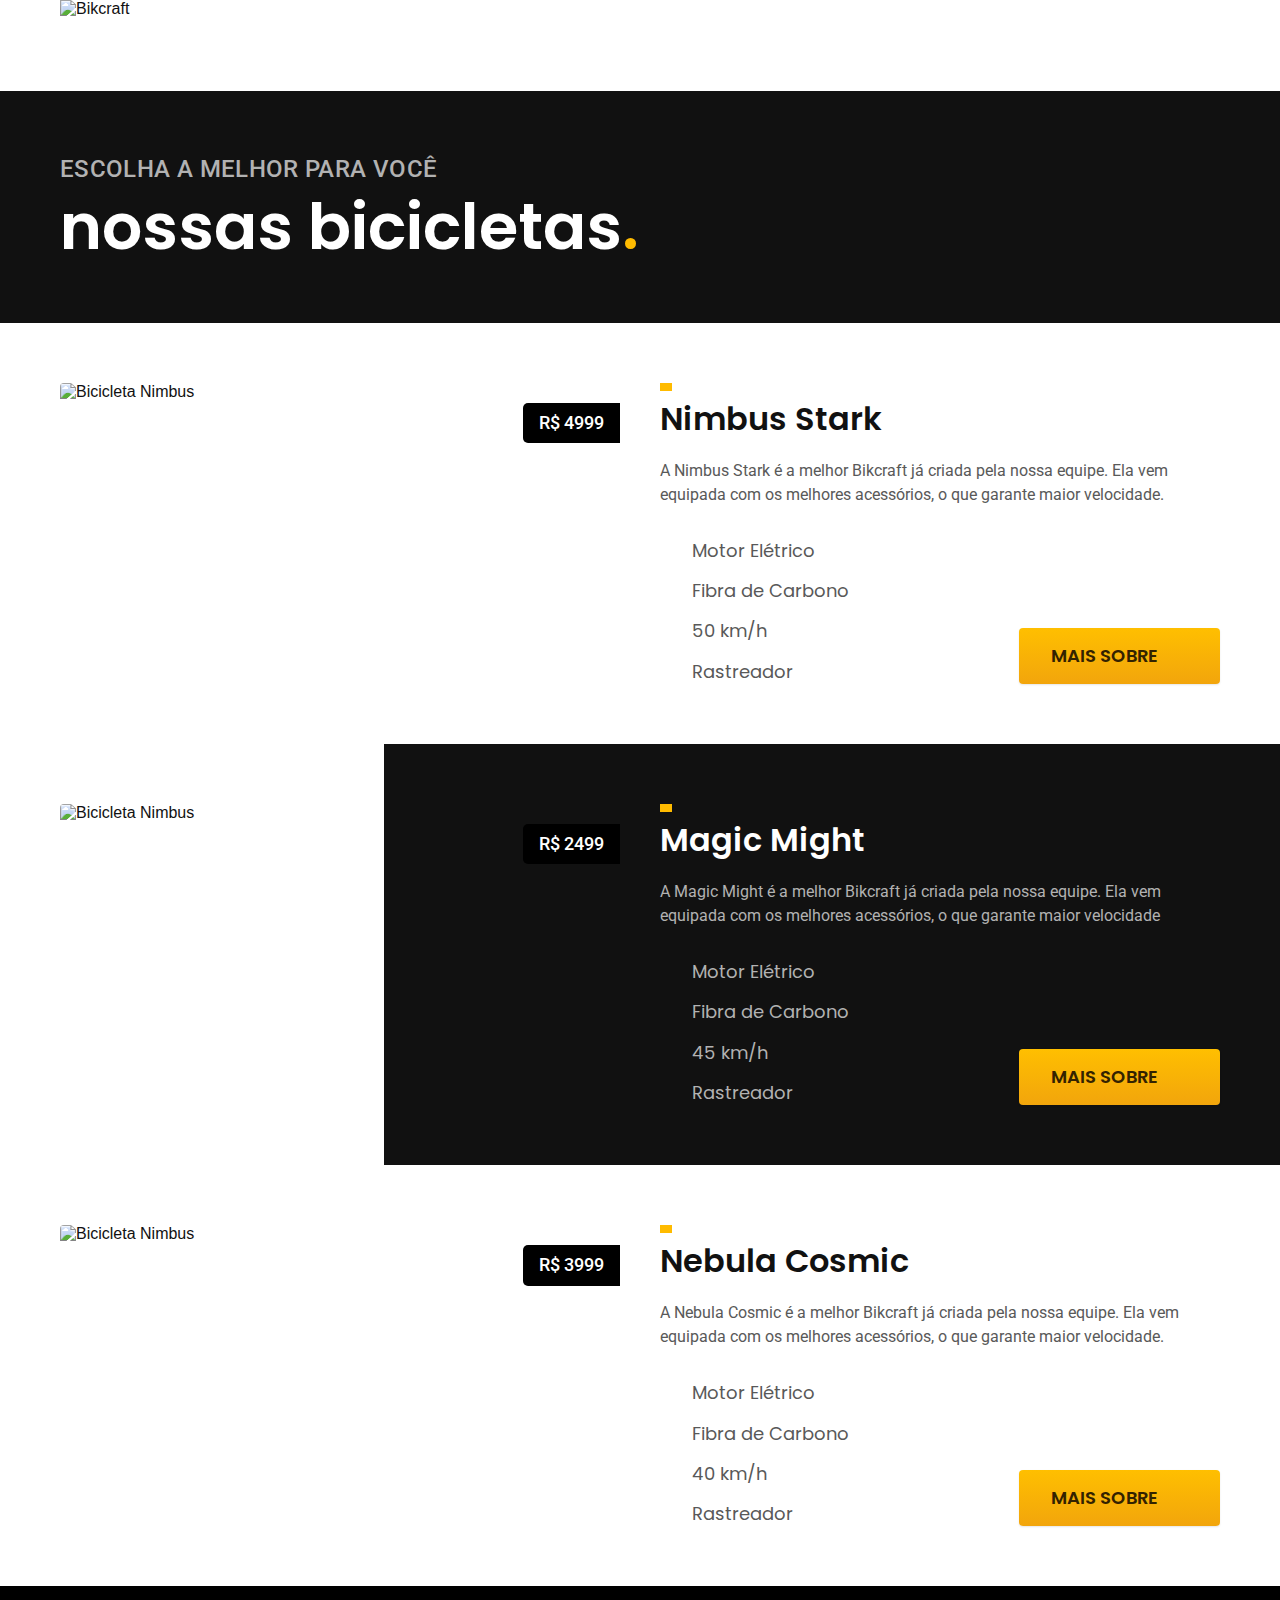
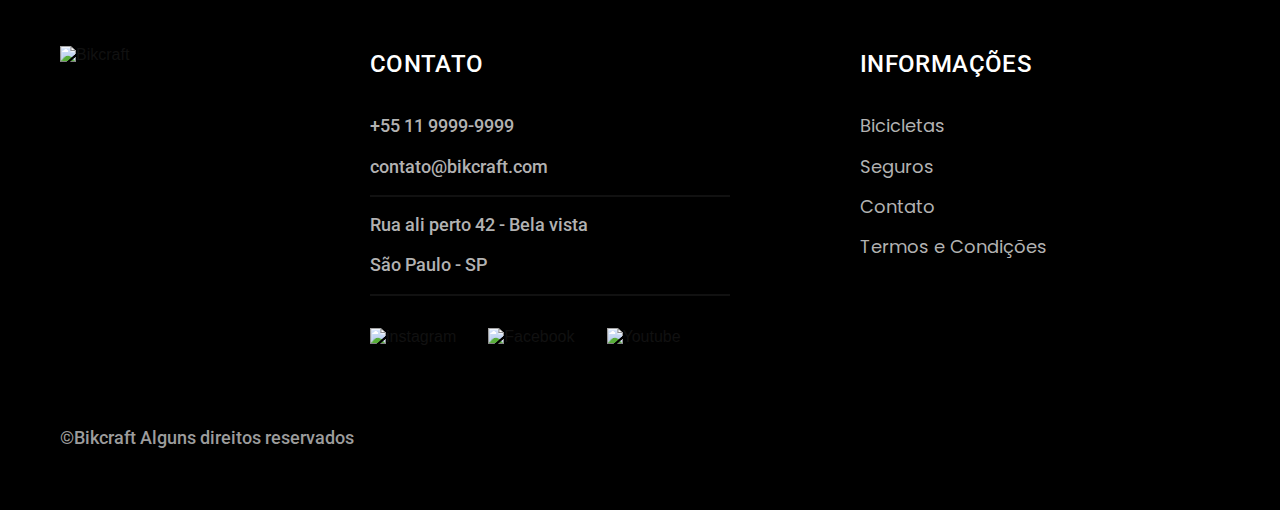
==== bicicletas.html @ b2fc2e0f "Adicionando a página das bicicletas" ====
<!DOCTYPE html>
<html lang="pt-br">

<head>
  <meta charset="UTF-8">
  <meta http-equiv="X-UA-Compatible" content="IE=edge">
  <meta name="viewport" content="width=device-width, initial-scale=1.0">
  <meta name="description" content="Termos e Condições">

  <title>Bicicletas - Bikcraft</title>

  <link rel="stylesheet" href="./css/styles.css">

  <link rel="preconnect" href="https://fonts.googleapis.com">
  <link rel="preconnect" href="https://fonts.gstatic.com" crossorigin>
  <link href="https://fonts.googleapis.com/css2?family=Merriweather:ital,wght@1,900&family=Poppins:wght@400;600&family=Roboto:wght@400;500&display=swap" rel="stylesheet">
</head>

<body id="bicicletas">

  <header class="header-bg">
    <div class=" container header-container">
      <a href="./"><img src="./img/bikcraft.svg" alt="Bikcraft">
      </a>
      <nav aria-label="primaria">
        <ul class="header-menu cor-0 font-1-m">
          <li><a href="./bicicletas.html">Bicicletas</a></li>
          <li><a href="./seguros">Seguros</a></li>
          <li><a href="./contato">Contato</a></li>
        </ul>
      </nav>
    </div>
  </header>

  <main class="main">
    <div class="text-bg">
      <div class="text-container container">
        <p class="font-2-l-b cor-5">Escolha a melhor para você</p>
        <h1 class="font-1-xxl cor-0">nossas bicicletas<span class="cor-p1">.</span></h1>
      </div>
    </div>

    <div class="bike-container container">
      <div class="bike-img">
        <img src="./img/bicicletas/nimbus.jpg" alt="Bicicleta Nimbus">
        <span class="font-2-m cor-0">R$ 4999</span>
      </div>
      <div class="bike-content">
        <h2 class="font-1-xl">Nimbus Stark</h2>
        <p class="font-2-s cor-8">A Nimbus Stark é a melhor Bikcraft já criada pela nossa equipe. Ela vem equipada com os melhores acessórios, o que garante maior velocidade.</p>
        <ul class="bike-list font-1-m cor-8">
          <li>
            <img src="./img/icones/eletrica.svg" alt="">
            Motor Elétrico
          </li>
          <li>
            <img src="./img/icones/carbono.svg" alt="">
            Fibra de Carbono
          </li>
          <li>
            <img src="./img/icones/velocidade.svg" alt="">
            50 km/h
          </li>
          <li>
            <img src="./img/icones/rastreador.svg" alt="">
            Rastreador
          </li>
        </ul>
        <a class="btn seta" href="./bicicletas/nimbus.html">Mais Sobre</a>
      </div>
    </div>

    <div class="bicicletas-bg">
      <div class="bike-container container">
        <div class="bike-img">
          <img src="./img/bicicletas/magic.jpg" alt="Bicicleta Nimbus">
          <span class="font-2-m cor-0">R$ 2499</span>
        </div>
        <div class="bike-content">
          <h2 class="font-1-xl cor-0">Magic Might</h2>
          <p class="font-2-s cor-5">A Magic Might é a melhor Bikcraft já criada pela nossa equipe. Ela vem equipada com os melhores acessórios, o que garante maior velocidade</p>
          <ul class="bike-list font-1-m cor-5">
            <li>
              <img src="./img/icones/eletrica.svg" alt="">
              Motor Elétrico
            </li>
            <li>
              <img src="./img/icones/carbono.svg" alt="">
              Fibra de Carbono
            </li>
            <li>
              <img src="./img/icones/velocidade.svg" alt="">
              45 km/h
            </li>
            <li>
              <img src="./img/icones/rastreador.svg" alt="">
              Rastreador
            </li>
          </ul>
          <a class="btn seta" href="./bicicletas/magic.html">Mais Sobre</a>
        </div>
      </div>
    </div>

    <div class="bike-container container">
      <div class="bike-img">
        <img src="./img/bicicletas/nebula.jpg" alt="Bicicleta Nimbus">
        <span class="font-2-m cor-0">R$ 3999</span>
      </div>
      <div class="bike-content">
        <h2 class="font-1-xl">Nebula Cosmic</h2>
        <p class="font-2-s cor-8">A Nebula Cosmic é a melhor Bikcraft já criada pela nossa equipe. Ela vem equipada com os melhores acessórios, o que garante maior velocidade.</p>
        <ul class="bike-list font-1-m cor-8">
          <li>
            <img src="./img/icones/eletrica.svg" alt="">
            Motor Elétrico
          </li>
          <li>
            <img src="./img/icones/carbono.svg" alt="">
            Fibra de Carbono
          </li>
          <li>
            <img src="./img/icones/velocidade.svg" alt="">
            40 km/h
          </li>
          <li>
            <img src="./img/icones/rastreador.svg" alt="">
            Rastreador
          </li>
        </ul>
        <a class="btn seta" href="./bicicletas/nebula.html">Mais Sobre</a>
      </div>
    </div>

  </main>

  <footer class="footer">

    <div class="footer-container container">
      <img src="./img/bikcraft.svg" alt="Bikcraft">

      <div class="footer-contact">
        <h3 class="font-2-l-b cor-0">CONTATO</h3>
        <ul class="contact-list cor-5 font-2-m">
          <li><a href="tel:+551199999999">+55 11 9999-9999</a></li>
          <li><a href="mailto:contato@bikcraft.com">contato@bikcraft.com</a></li>
          <li>Rua ali perto 42 - Bela vista</li>
          <li>São Paulo - SP</li>
        </ul>

        <div class="footer-social-media">
          <a href="./">
            <img src="./img/redes/instagram.svg" alt="instagram">
          </a>
          <a href="./">
            <img src="./img/redes/facebook.svg" alt="Facebook">
          </a>
          <a href="./">
            <img src="./img/redes/youtube.svg" alt="Youtube">
          </a>
        </div>
      </div>

      <div class="footer-info">
        <h3 class="font-2-l-b cor-0">INFORMAÇÕES</h3>
        <nav>
          <ul class="info-list font-1-m cor-5">
            <li><a href="./bicicletas.html">Bicicletas</a></li>
            <li><a href="./seguros.html">Seguros</a></li>
            <li><a href="./contato.html">Contato</a></li>
            <li><a href="./termos.html">Termos e Condições</a></li>
          </ul>
        </nav>
      </div>

      <p class="font-2-m cor-6 footer-copy">&copy;Bikcraft Alguns direitos reservados</p>
    </div>
  </footer>
</body>

</html>
---- css/styles.css ----
/* Global css */
@import './global/global.css';
@import './utilidades/tipografia.css';
@import './utilidades/colors.css';

@import './global/header.css';
@import './global/footer.css';

/* utilidades */
@import './utilidades/components.css';

/* Home */
@import './home/intro.css';
@import './home/tech.css';
@import './home/partners.css';
@import './home/depoimento.css';

/* bikes */
@import './bicicletas/bicicletas-lista.css';
@import './bicicletas/bicicletas.css';

/* seguros */
@import './seguros/seguros.css';

@import './termos/termos.css';
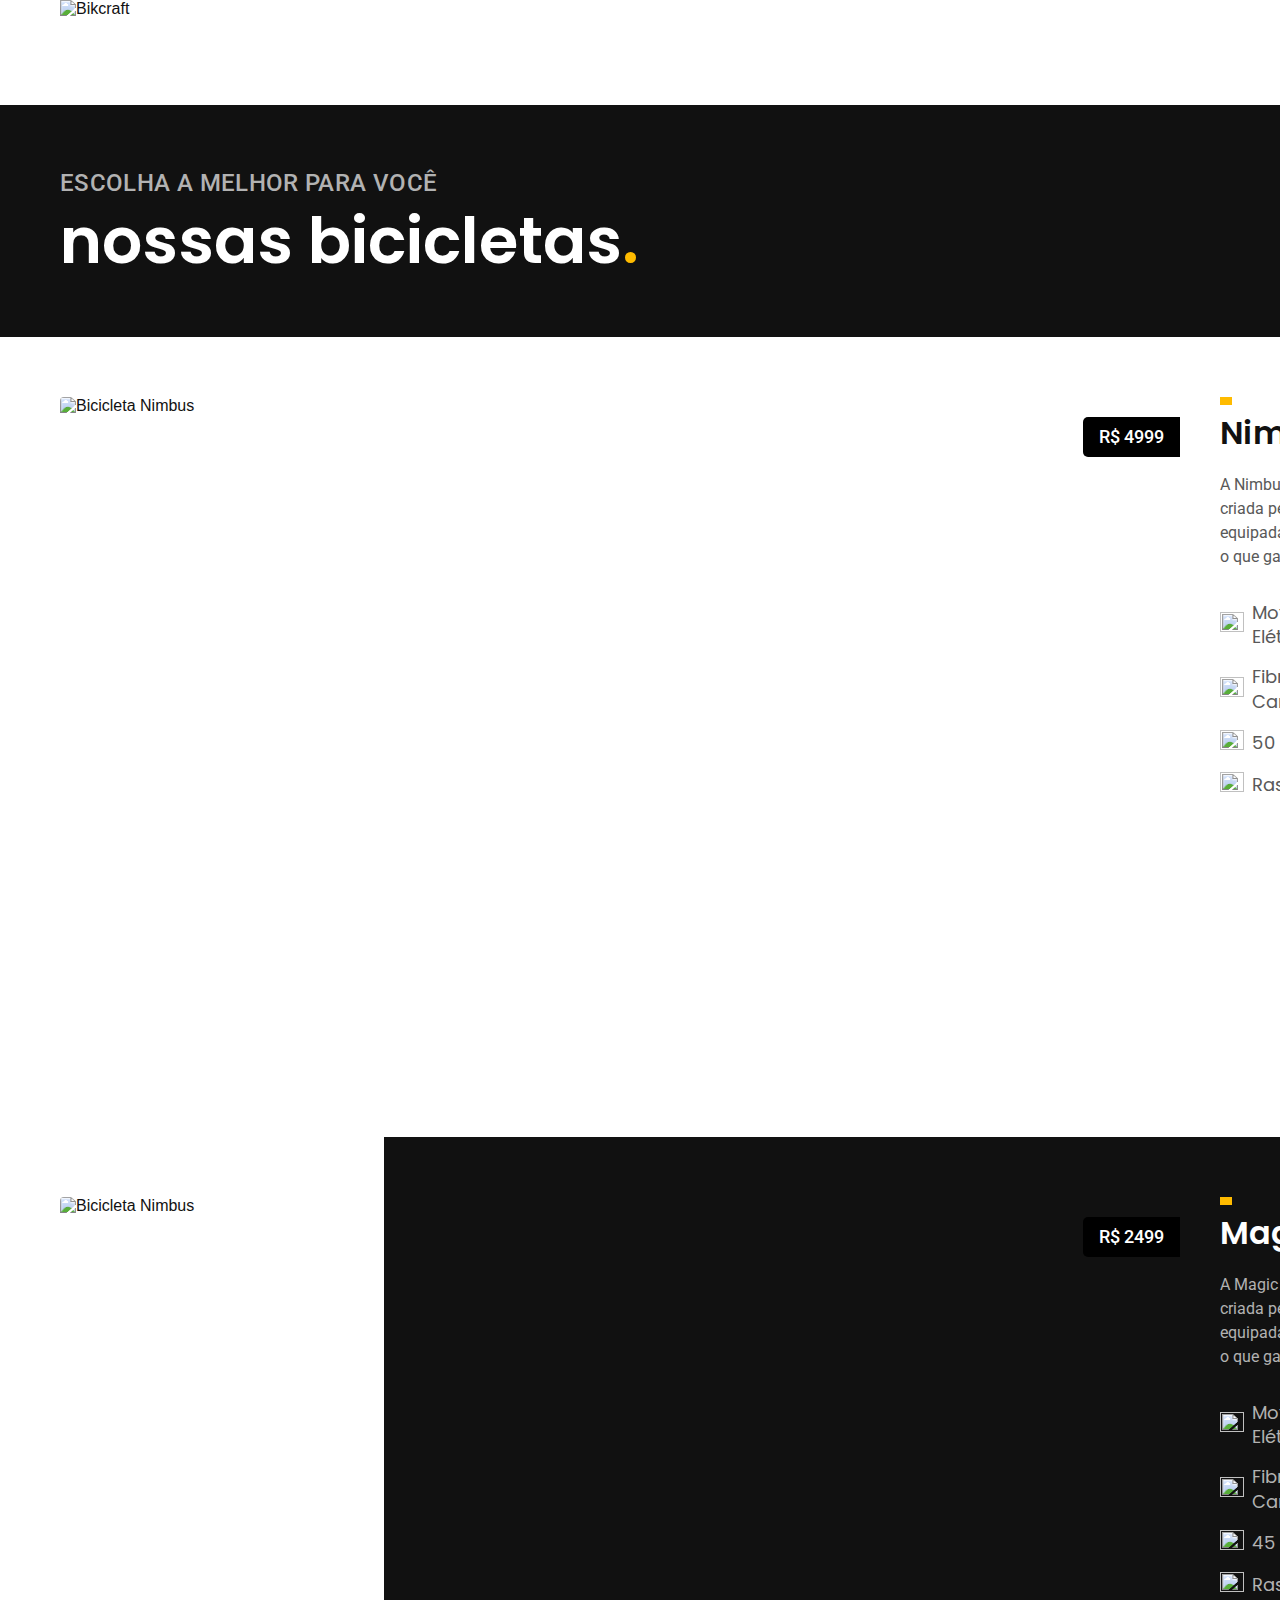
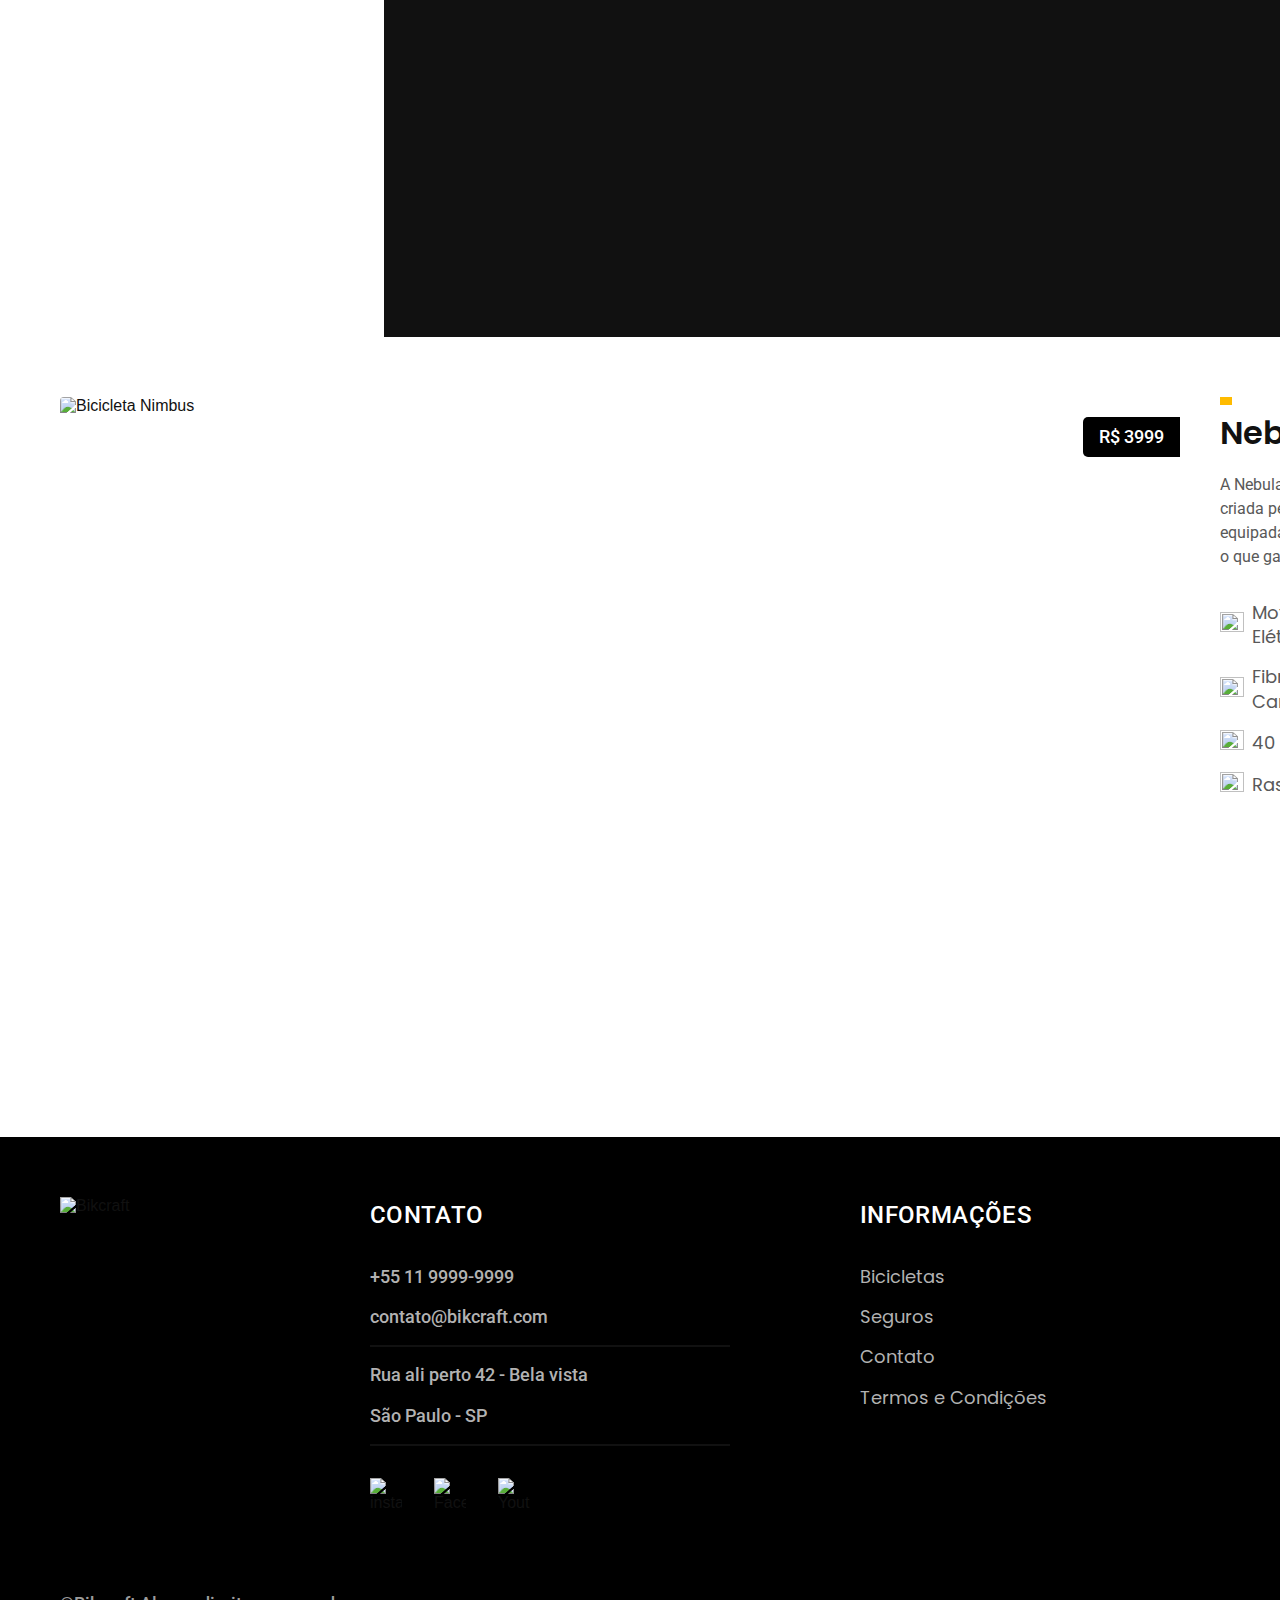
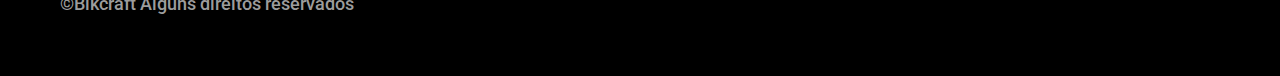
==== commit b60f1939: "Finalizando o protótipo do projeto" ====
--- a/bicicletas.html
+++ b/bicicletas.html
@@ -8,7 +8,8 @@
   <meta name="description" content="Termos e Condições">
 
   <title>Bicicletas - Bikcraft</title>
-
+  
+  <link rel="preload" href="./css/styles.css" as= "style">
   <link rel="stylesheet" href="./css/styles.css">
 
   <link rel="preconnect" href="https://fonts.googleapis.com">
@@ -20,13 +21,13 @@
 
   <header class="header-bg">
     <div class=" container header-container">
-      <a href="./"><img src="./img/bikcraft.svg" alt="Bikcraft">
+      <a href="./"><img src="./img/bikcraft.svg" width="136" height="32" alt="Bikcraft">
       </a>
       <nav aria-label="primaria">
         <ul class="header-menu cor-0 font-1-m">
           <li><a href="./bicicletas.html">Bicicletas</a></li>
-          <li><a href="./seguros">Seguros</a></li>
-          <li><a href="./contato">Contato</a></li>
+          <li><a href="./seguros.html">Seguros</a></li>
+          <li><a href="./contato.html">Contato</a></li>
         </ul>
       </nav>
     </div>
@@ -42,7 +43,7 @@
 
     <div class="bike-container container">
       <div class="bike-img">
-        <img src="./img/bicicletas/nimbus.jpg" alt="Bicicleta Nimbus">
+        <img src="./img/bicicletas/nimbus.jpg" width="1120" height="680"  alt="Bicicleta Nimbus">
         <span class="font-2-m cor-0">R$ 4999</span>
       </div>
       <div class="bike-content">
@@ -50,19 +51,19 @@
         <p class="font-2-s cor-8">A Nimbus Stark é a melhor Bikcraft já criada pela nossa equipe. Ela vem equipada com os melhores acessórios, o que garante maior velocidade.</p>
         <ul class="bike-list font-1-m cor-8">
           <li>
-            <img src="./img/icones/eletrica.svg" alt="">
+            <img src="./img/icones/eletrica.svg" width="32" height="32"  alt="">
             Motor Elétrico
           </li>
           <li>
-            <img src="./img/icones/carbono.svg" alt="">
+            <img src="./img/icones/carbono.svg" width="32" height="32" alt="">
             Fibra de Carbono
           </li>
           <li>
-            <img src="./img/icones/velocidade.svg" alt="">
+            <img src="./img/icones/velocidade.svg" width="32" height="32" alt="">
             50 km/h
           </li>
           <li>
-            <img src="./img/icones/rastreador.svg" alt="">
+            <img src="./img/icones/rastreador.svg" width="32" height="32" alt="">
             Rastreador
           </li>
         </ul>
@@ -73,7 +74,7 @@
     <div class="bicicletas-bg">
       <div class="bike-container container">
         <div class="bike-img">
-          <img src="./img/bicicletas/magic.jpg" alt="Bicicleta Nimbus">
+          <img src="./img/bicicletas/magic.jpg" width="1120" height="680"  alt="Bicicleta Nimbus">
           <span class="font-2-m cor-0">R$ 2499</span>
         </div>
         <div class="bike-content">
@@ -81,19 +82,19 @@
           <p class="font-2-s cor-5">A Magic Might é a melhor Bikcraft já criada pela nossa equipe. Ela vem equipada com os melhores acessórios, o que garante maior velocidade</p>
           <ul class="bike-list font-1-m cor-5">
             <li>
-              <img src="./img/icones/eletrica.svg" alt="">
+              <img src="./img/icones/eletrica.svg" width="32" height="32" alt="">
               Motor Elétrico
             </li>
             <li>
-              <img src="./img/icones/carbono.svg" alt="">
+              <img src="./img/icones/carbono.svg" width="32" height="32" alt="">
               Fibra de Carbono
             </li>
             <li>
-              <img src="./img/icones/velocidade.svg" alt="">
+              <img src="./img/icones/velocidade.svg" width="32" height="32" alt="">
               45 km/h
             </li>
             <li>
-              <img src="./img/icones/rastreador.svg" alt="">
+              <img src="./img/icones/rastreador.svg" width="32" height="32" alt="">
               Rastreador
             </li>
           </ul>
@@ -104,7 +105,7 @@
 
     <div class="bike-container container">
       <div class="bike-img">
-        <img src="./img/bicicletas/nebula.jpg" alt="Bicicleta Nimbus">
+        <img src="./img/bicicletas/nebula.jpg" width="1120" height="680" alt="Bicicleta Nimbus">
         <span class="font-2-m cor-0">R$ 3999</span>
       </div>
       <div class="bike-content">
@@ -112,19 +113,19 @@
         <p class="font-2-s cor-8">A Nebula Cosmic é a melhor Bikcraft já criada pela nossa equipe. Ela vem equipada com os melhores acessórios, o que garante maior velocidade.</p>
         <ul class="bike-list font-1-m cor-8">
           <li>
-            <img src="./img/icones/eletrica.svg" alt="">
+            <img src="./img/icones/eletrica.svg" width="32" height="32" alt="">
             Motor Elétrico
           </li>
           <li>
-            <img src="./img/icones/carbono.svg" alt="">
+            <img src="./img/icones/carbono.svg" width="32" height="32" alt="">
             Fibra de Carbono
           </li>
           <li>
-            <img src="./img/icones/velocidade.svg" alt="">
+            <img src="./img/icones/velocidade.svg" width="32" height="32" alt="">
             40 km/h
           </li>
           <li>
-            <img src="./img/icones/rastreador.svg" alt="">
+            <img src="./img/icones/rastreador.svg" width="32" height="32" alt="">
             Rastreador
           </li>
         </ul>
@@ -137,7 +138,7 @@
   <footer class="footer">
 
     <div class="footer-container container">
-      <img src="./img/bikcraft.svg" alt="Bikcraft">
+      <img src="./img/bikcraft.svg" width="136" height="32"  alt="Bikcraft">
 
       <div class="footer-contact">
         <h3 class="font-2-l-b cor-0">CONTATO</h3>
@@ -150,13 +151,13 @@
 
         <div class="footer-social-media">
           <a href="./">
-            <img src="./img/redes/instagram.svg" alt="instagram">
+            <img src="./img/redes/instagram.svg" width="32" height="32" alt="instagram">
           </a>
           <a href="./">
-            <img src="./img/redes/facebook.svg" alt="Facebook">
+            <img src="./img/redes/facebook.svg" width="32" height="32" alt="Facebook">
           </a>
           <a href="./">
-            <img src="./img/redes/youtube.svg" alt="Youtube">
+            <img src="./img/redes/youtube.svg" width="32" height="32" alt="Youtube">
           </a>
         </div>
       </div>
--- a/css/styles.css
+++ b/css/styles.css
@@ -21,5 +21,11 @@
 
 /* seguros */
 @import './seguros/seguros.css';
+@import './seguros/vantagens.css';
+@import './seguros/questions.css';
+
+/* bicicletas */
+@import './bicicleta-page/bicicicleta.css';
+@import './bicicleta-page/seguro-page.css';
 
 @import './termos/termos.css';--- a/css/styles.css
+++ b/css/styles.css
@@ -21,5 +21,11 @@
 
 /* seguros */
 @import './seguros/seguros.css';
+@import './seguros/vantagens.css';
+@import './seguros/questions.css';
+
+/* bicicletas */
+@import './bicicleta-page/bicicicleta.css';
+@import './bicicleta-page/seguro-page.css';
 
 @import './termos/termos.css';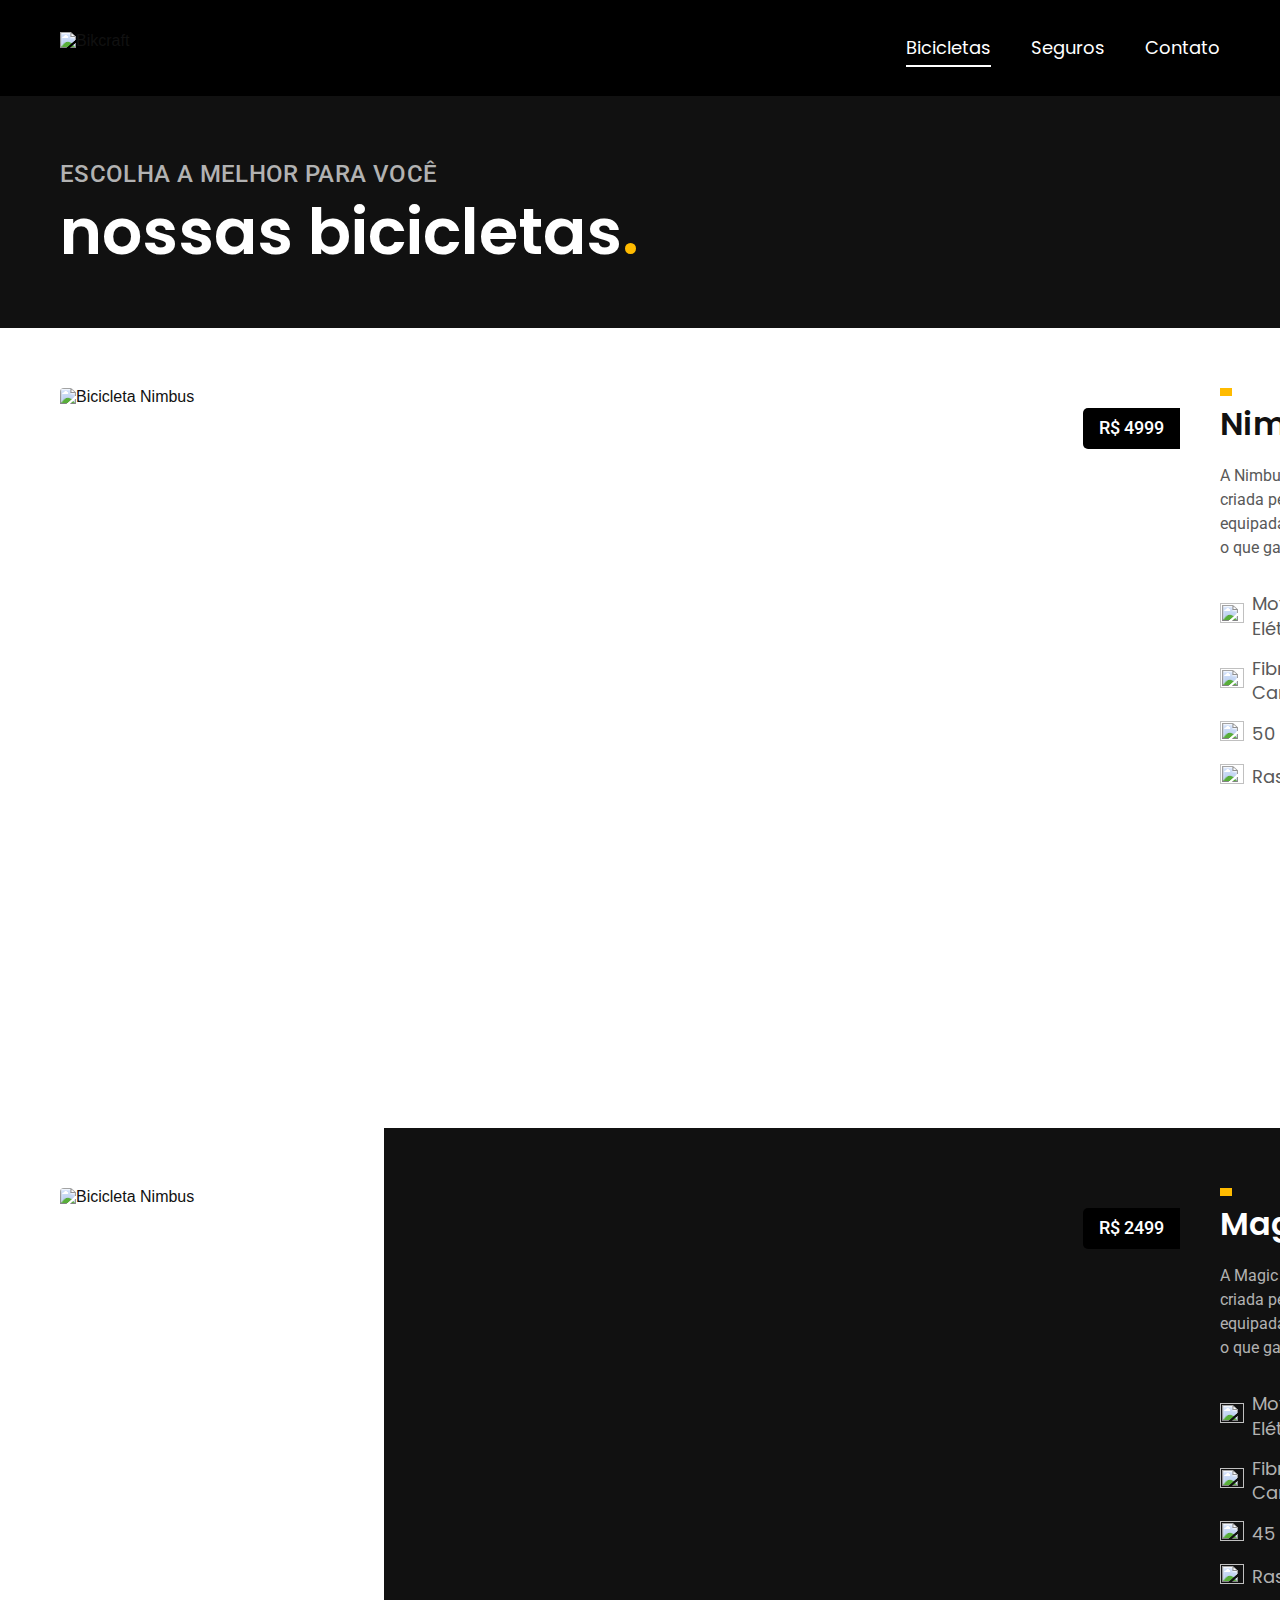
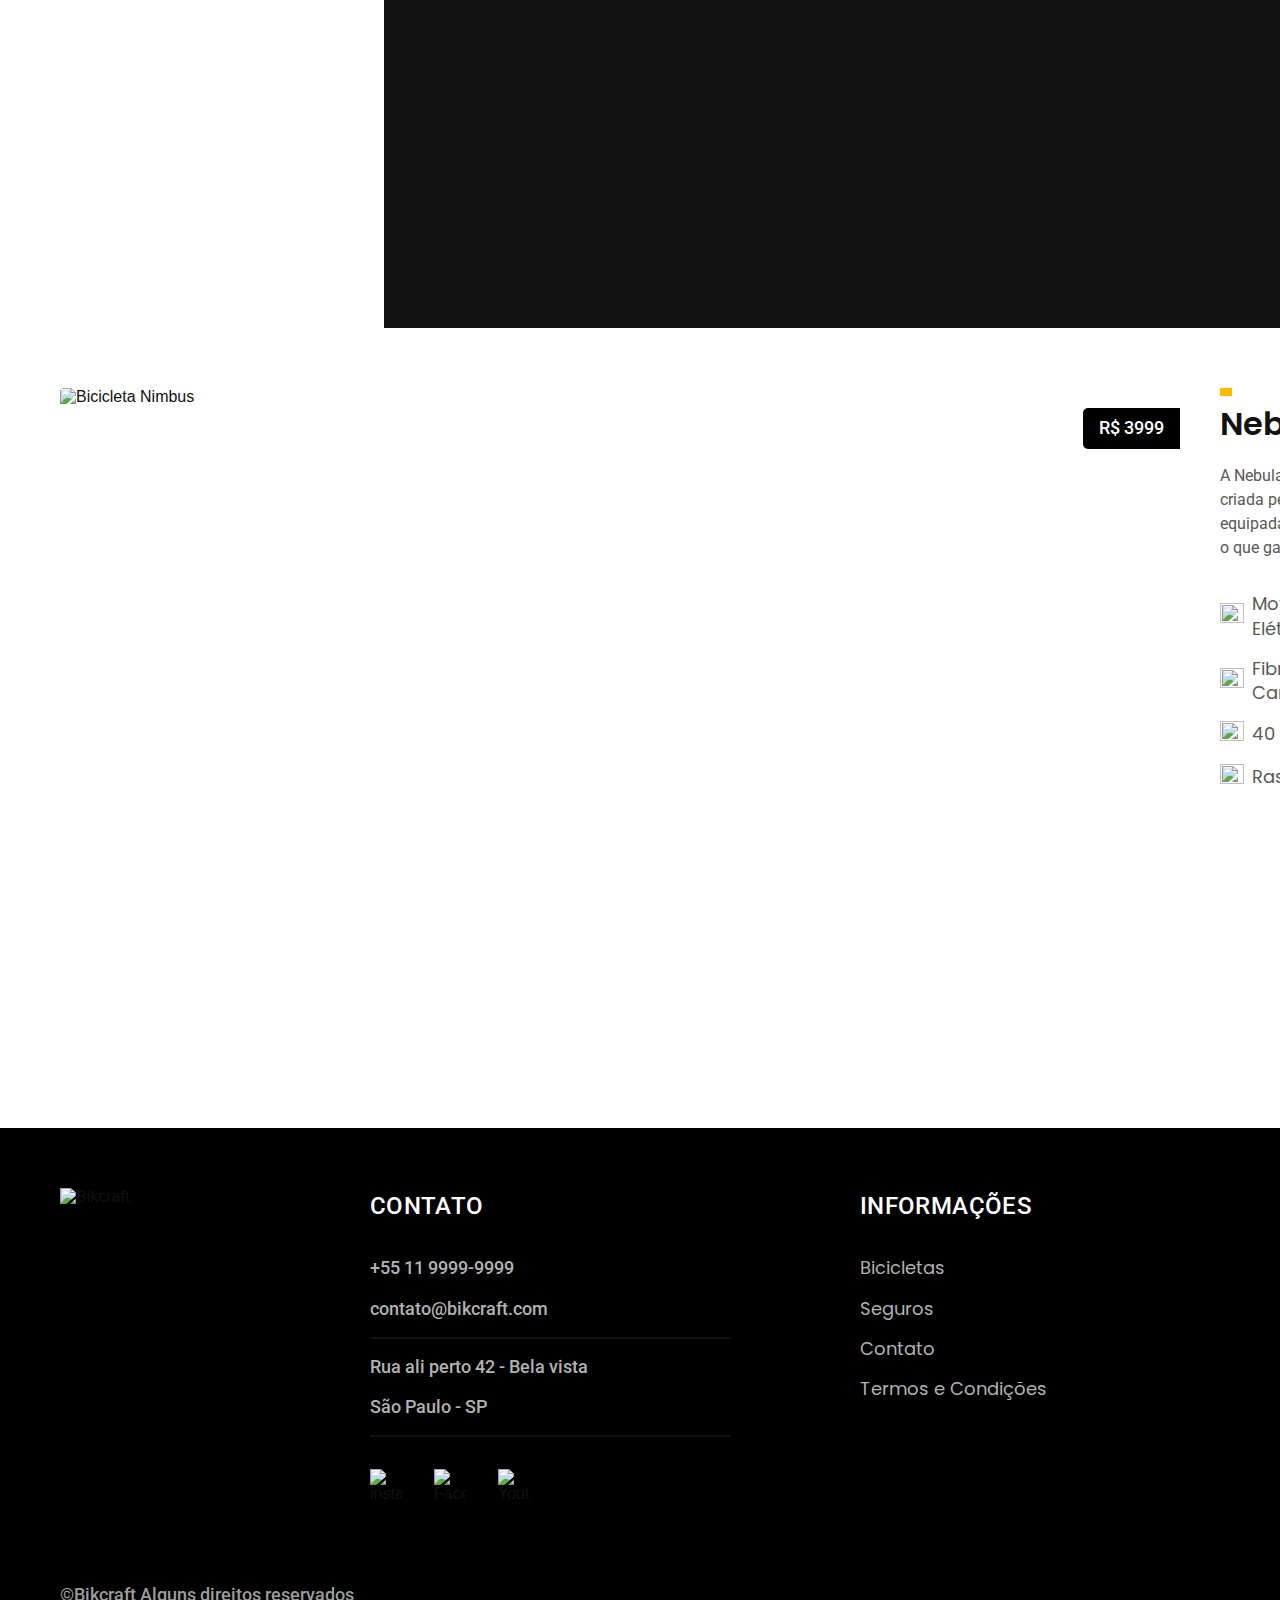
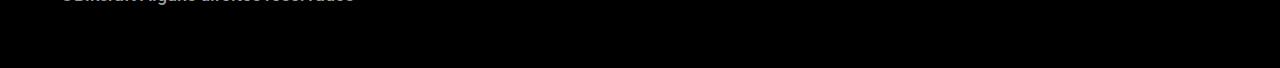
==== commit da49282b: "Adicionando efeito" ====
--- a/bicicletas.html
+++ b/bicicletas.html
@@ -177,6 +177,8 @@
       <p class="font-2-m cor-6 footer-copy">&copy;Bikcraft Alguns direitos reservados</p>
     </div>
   </footer>
+
+  <script src="./js/script.js"></script>
 </body>
 
 </html>